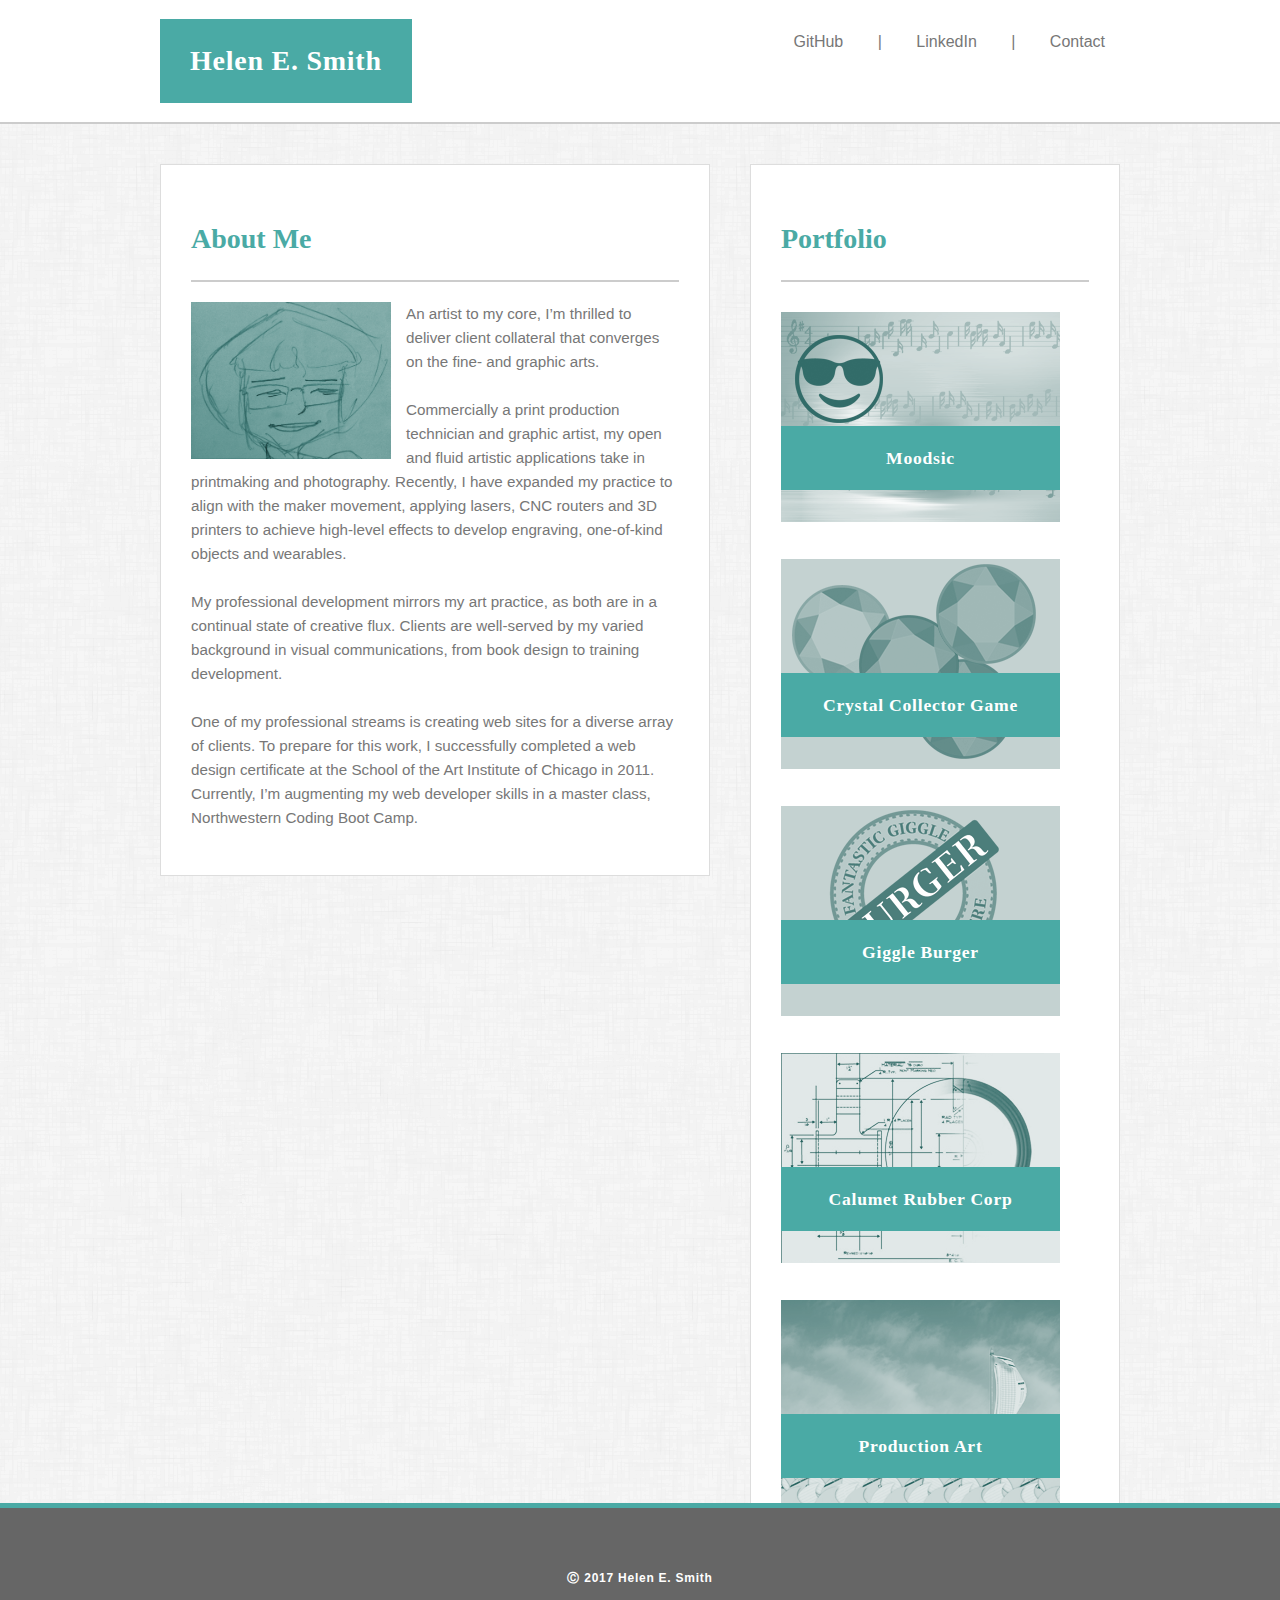
==== index.html @ b6c63d24 "syncing io to portfolio" ====
<!DOCTYPE html>
<html lang="eng">

<head>
    <meta charset="utf-8" />
    <meta name="viewport" content="width=device-width, initial-scale=1.0">
    <!-- SEO Optimization cause you can use an acronym with out some redundancy -->
    <meta name="Just off Lake Shore Drive, A Creative Upstart for Print Design, Experiential Modeling and one Day Full Stack Development, maybe.">
    <title>About Helen Smith, A Creative Upstart.</title>
    <!-- Favicon -->
    <link rel="shortcut icon" href="favicon.ico" type="image/x-icon">
    <!-- Myers Rest -->
    <link rel="stylesheet" type="text/css" href="assets/css/reset.css">
    <link rel="stylesheet" type="text/css" href="assets/css/style.css">

</head>

<body>
    <!-- start header-->
    <header>
        <!-- start logo-->
        <div class="mast_box">
            <h1 class="left">Helen E. Smith</h1>
            <!-- start naviagtion bar-->
            <nav>
                <ul>
                    <li><a href="https://github.com/intaglioplate312" target="_blank">GitHub</a></li>
                    <li>|</li>
                    <!--is there a cleaner way to do this?-->
                    <li><a href="https://www.linkedin.com/in/justofflakeshoredrive/">LinkedIn</a></li>
                    <li>|</li>
                    <li><a href="mailto:intaglioplate@yahoo.com?subject=Mail from Portfolio Site">Contact</a></li>
                </ul>
            </nav>
        </div>
        <!--close mast_box-->
    </header>

    <!--start content-->
    <main class="clear">
        <!--start left content-->
        <section class="left">
            <article>
                <h2 class="heading">About Me</h2>
                <img class="left gutter_right" src="assets/images/headshot.png" alt="caricature of Helen Smith">

                <!--Can you believe this drivel? But I got three CAAPs grants so I guess art speak rules!!-->
                <p class="rigth">
                    An artist to my core, I’m thrilled to deliver client collateral that converges on the fine- and graphic arts.
                    <br> <br>Commercially a print production technician and graphic artist, my open and fluid artistic applications take in printmaking and photography. Recently, I have expanded my practice to align with the maker movement, applying lasers,
                    CNC routers and 3D printers to achieve high-level effects to develop engraving, one-of-kind objects and wearables.
                    <br> <br>My professional development mirrors my art practice, as both are in a continual state of creative flux. Clients are well-served by my varied background in visual communications, from book design to training development.
                    <br> <br>One of my professional streams is creating web sites for a diverse array of clients. To prepare for this work, I successfully completed a web design certificate at the School of the Art Institute of Chicago in 2011. Currently,
                    I’m augmenting my web developer skills in a master class, Northwestern Coding Boot Camp.
                </p>

            </article>
        </section>
        <!--end left content-->

        <!--start sidebar so to speak-->
        <aside class="right">

            <h2 class="heading">Portfolio</h2>

            <div class="gallery_box">
                <a href="https://thompsonjonm.github.io/project-one/" target="_blank"> <img src="assets/images/moodsic.png" alt="a musical mood adjustment app "></a>
                <a href="https://github.com/intaglioplate312/Moodsic/blob/master/README.md" target="_blank">
                    <h4 class="gallery_label">Moodsic</h4>
                </a>
            </div>
            <!--closes galery box-->

            <div class="gallery_box">
                <a href="https://justofflakeshoredrive.com/crystal-collector/index.html" target="_blank"><img src="assets/images/crystal.png" alt="a jQuery guessing game"></a>
                <a href="https://github.com/intaglioplate312/stunning_crystals_game/blob/master/README.md" target="_blank">
                    <h4 class="gallery_label">Crystal Collector Game</h4>
                    <a href="https://github.com/intaglioplate312/stunning_crystals_game/blob/master/README.md" target="_blank"></a>
            </div>
            <!--closes galery box-->

            <div class="gallery_box">
                <a href="https://agile-journey-91704.herokuapp.com/" target="_blank"><img src="assets/images/giggle.png" alt="a node xpress and mysql menu prototype"></a>
                <a href="https://github.com/intaglioplate312/fantastic-octo-giggle-burger/blob/master/Readme.md" target="_blank">
                    <h4 class="gallery_label">Giggle Burger</h4>
                </a>
            </div>
            <!--closes galery box-->

            <div class="gallery_box">
                <a href="https://calumetrubber.com/" target="_blank"> <img src="assets/images/calumet.png" alt="print production"></a>
                <a href="https://calumetrubber.com/history.html" target="_blank">
                    <h4 class="gallery_label">Calumet Rubber Corp</h4>
                </a>
            </div>
            <!--closes galery box-->

            <div class="gallery_box">
                <a href="portfolio.pdf" target="_blank"><img src="assets/images/port.png" alt="chess series"></a>
                <a href="https://justofflakeshoredrive.com/" target="_blank">
                    <h4 class="gallery_label">Production Art</h4>
                </a>
            </div>
            <!--closes galery box-->
        </aside>
    </main>
    <!--end main contnet area-->

    <footer>
        <div class="mast_box">
            <h6>&#9400; 2017 Helen E. Smith</h6>
        </div>
        <!--close mast_box-->
    </footer>

</body>

</html>
---- assets/css/style.css ----
* {
    box-sizing: border-box;
}

html {
    position: relative;
    min-height: 100%;
}

body {
    margin: 0 0 100px;
    font-family: 'Arial', 'Helvetica Neue', Helvetica, sans-serif;
    color: #777777;
    line-height: 150%;
    box-sizing: border-box;
    background-image: url(../images/furley_bg.png);
    background-repeat: repeat;
}

header {
    width: 100%;
    margin-right: auto;
    margin-left: auto;
    margin-bottom: 40px;
    background-color: #fff;
    border-bottom: 2px solid #ccc;
    overflow: hidden;
}

nav {
    float: right;
    padding-top: 30px;
}

nav ul {
    float: right;
    margin: 0px;
}

nav ul li {
    display: inline;
    padding: 0px 15px;
    font-size: 1em;
    font-weight: normal;
    margin: 0px;
    text-decoration: none;
}

nav ul li a {
    text-decoration: none;
    color: #777777;
}

nav ul li a:hover {
    color: #000;
}

main {
    margin: auto;
    width: 960px;
    height: 100%;
    overflow: hidden;
    position: relative;
}

section {
    background-color: #fff;
    width: 550px;
}

section img {
    width: 200px;
}

.gallery_box img {
    width: 279px;
}

article {
    border: 1px solid #dddddd;
    padding: 30px;
    width: 100%;
    overflow: hidden;
}

aside {
    background-color: #fff;
    border: 1px solid #ddd;
    width: 370px;
    padding: 30px 30px;
}

aside img {
    width: 100%px;
}

label,
input[type=text],
input[type=email],
textarea {
    display: block;
    width: 100%;
    margin-top: 5px;
}

input[type=text],
input[type=email],
textarea {
    height: 35px;
    padding: 0 10px;
    font-size: 14px;
    border: 1px solid #ddd;
}

textarea {
    height: 200px;
}

input[type=submit] {
    padding: 10px 30px;
    font-size: 18px;
    color: #fff;
    cursor: pointer;
    background: #4aaaa5;
    border: 0 none;
    margin-top: 20px;
}

input[type=submit]:hover {
    color: #4aaaa5;
    background-color: #B5F6F3;
}

footer {
    clear: both;
    text-align: center;
    margin-top: 15px;
    margin-right: auto;
    margin-left: auto;
    background: #666666;
    border-top: 5px solid #4aaaa5;
    margin-top: 40px;
    width: 100%;
    color: #fff;
    position: absolute;
    left: 0;
    bottom: 0;
    width: 100%;
}


/* logo*/

h1 {
    font-family: 'Georgia', Times, Times New Roman, serif;
    font-size: 1.75em;
    font-weight: bolder;
    text-align: center;
    letter-spacing: .75px;
    color: #fff;
    background-color: #4aaaa5;
    padding: 30px;
}

h1:hover {
    color: #4aaaa5;
    background-color: #B5F6F3;
}


/*heading*/

h2 {
    font-size: 1.75em;
    font-weight: bolder;
    line-height: 150%;
}


/*side bar header*/

h3 {
    font-size: 1.25em;
    font-weight: bold;
    line-height: 75%;
}


/*gallery labels, contact labels*/

h4 {
    font-size: 1.1em;
}

h5 {
    font-size: 1em;
    font-style: italic;
}


/* footer*/

h6 {
    font-size: .75em;
    letter-spacing: .75px;
    padding: 30px 0px 30px 0px;
}

p {
    font-size: .95em;
}

a {
    text-decoration: none;
}

.heading {
    font-family: 'Georgia', Times, Times New Roman, serif;
    color: #4aaaa5;
    border-bottom: 2px solid #cccccc;
    padding-bottom: 20px;
    margin-bottom: 20px;
}

.mast_box {
    width: 960px;
    margin-right: auto;
    margin-left: auto;
    height: 100%;
    overflow: hidden;
    position: relative;
}

.right {
    float: right;
}

.left {
    float: left;
}

.clear {
    clear: both;
}

.gutter_right {
    margin-right: 15px;
}


/* section 650px-(2px=60px)=588/2=294
294-15=279*/

.gallery_box {
    width: 279px;
    margin-top: 30px;
    overflow: hidden;
    position: relative;
}

.gallery_label {
    font-family: 'Georgia', Times, Times New Roman, serif;
    text-align: center;
    letter-spacing: .75px;
    color: #fff;
    background-color: #4aaaa5;
    padding: 20px;
    position: absolute;
    bottom: 15px;
    width: 100%;
}

.gallery_label:hover {
    color: #4aaaa5;
    background-color: #B5F6F3;
}


/*medium desktop*/

@media screen and (max-width: 980px) {
    section img,
    .gallery_box {
        width: 100%;
        margin-bottom: 15px
    }
    aside img {
        height: 100%;
    }
    .mast_box {
        width: 85%;
        text-align: center;
    }
    main {
        width: 85%;
    }
    section {
        width: 60%;
        margin-bottom: 15px;
    }
    aside {
        width: 35%;
        margin-bottom: 15px;
    }
    h1,
    h2 {
        font-size: 1.6em;
    }
    h3 {
        font-size: 1.15em;
    }
    .heading {
        border-bottom: 2px solid #cccccc;
        padding-bottom: 5px;
        margin-bottom: 20px;
    }
    .gallery_label {
        padding: 20px;
        position: absolute;
        bottom: 30px;
        width: 100%;
    }
    .gallery_box img {
        width: 100%;
    }
}


/*tablet*/

@media screen and (max-width: 768px) {
    section img {
        width: 50%;
    }
    aside img {
        height: 100%;
    }
    header {
        margin-bottom: 15px;
    }
    h1,
    h2 {
        font-size: 1.8em;
    }
    header {
        width: 100%;
    }
    .mast_box {
        width: 95%;
    }
    main {
        width: 95%;
    }
    section {
        width: 100%;
        margin-bottom: 15px;
    }
    aside {
        width: 100%;
        margin-bottom: 15px;
    }
    /* section 650px-(2px=60px)=588/2=294
294-15=279*/
    .gallery_box {
        width: 100%;
        margin-top: 30px;
        position: relative;
        overflow: hidden;
    }
    .gallery_box img {
        width: 100%;
    }
    .gallery_label {
        padding: 20px;
        position: absolute;
        bottom: 30px;
        width: 100%;
    }
}


/*phone*/

@media screen and (max-width: 640px) {
    section img,
    .gallery_box {
        width: 100%;
    }
    aside img {
        height: 100%;
    }
    header {
        position: static;
        margin-bottom: 15px;
    }
    h1,
    h2 {
        font-size: 1.6em;
    }
    .mast_box {
        width: 100%;
        text-align: center;
    }
    .left,
    .right {
        float: none;
    }
    .heading {
        border-bottom: 2px solid #cccccc;
        padding-bottom: 5px;
        margin-bottom: 20px;
    }
    nav {
        float: none;
        text-align: center;
        padding: 6px;
    }
    nav ul {
        float: none;
    }
    nav ul li {
        float: none;
        text-align: center;
        padding: 10px;
        font-size: .90em;
    }
    main {
        width: 93%;
    }
    section,
    aside {
        width: 100%;
        margin: auto;
        margin-bottom: 15px;
    }
}


/*close media phone*/
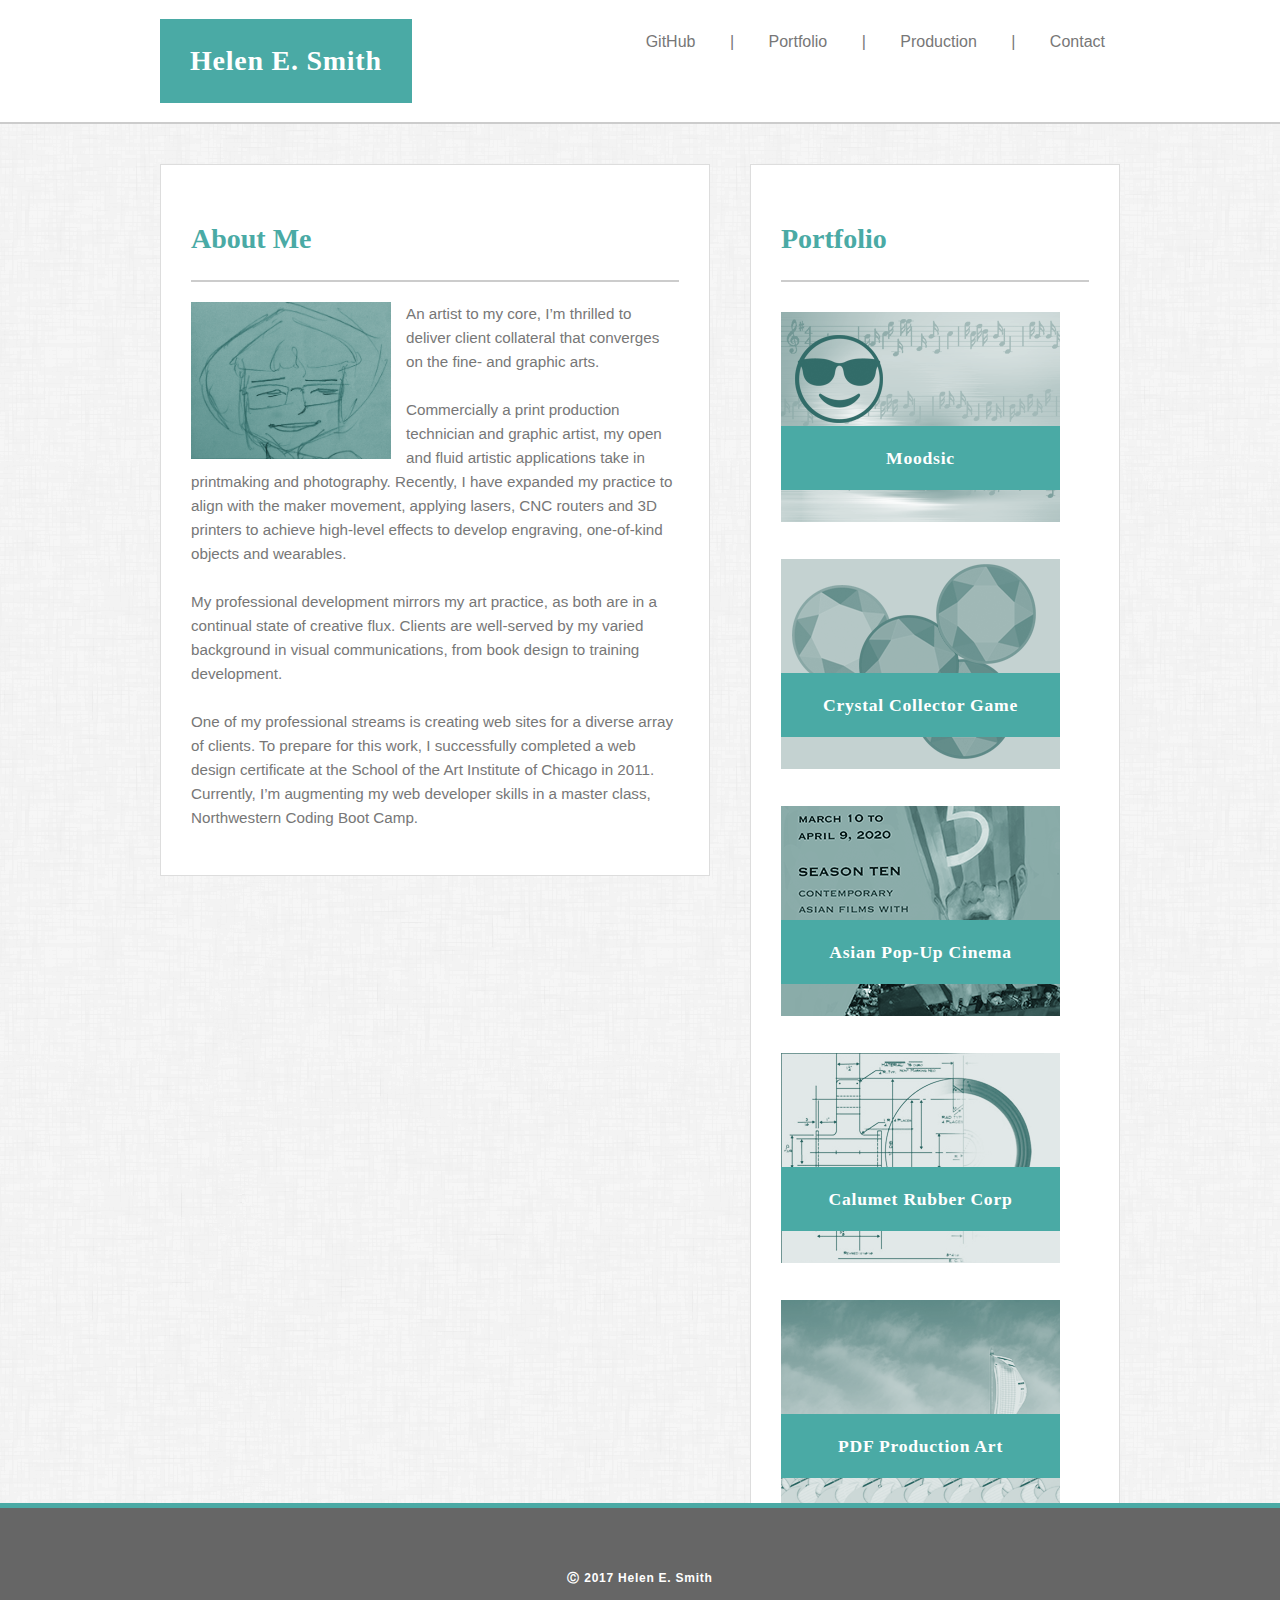
==== commit 0af2c2c3: "css and artwork changes" ====
--- a/index.html
+++ b/index.html
@@ -27,7 +27,9 @@
                     <li><a href="https://github.com/intaglioplate312" target="_blank">GitHub</a></li>
                     <li>|</li>
                     <!--is there a cleaner way to do this?-->
-                    <li><a href="https://www.linkedin.com/in/justofflakeshoredrive/">LinkedIn</a></li>
+                    <li><a href="https://justofflakeshoredrive.com/portfolio/portfolio.html">Portfolio</a></li>
+                    <li>|</li>
+                    <li><a href="production.html">Production</a></li>
                     <li>|</li>
                     <li><a href="mailto:intaglioplate@yahoo.com?subject=Mail from Portfolio Site">Contact</a></li>
                 </ul>
@@ -65,7 +67,7 @@
 
             <div class="gallery_box">
                 <a href="https://thompsonjonm.github.io/project-one/" target="_blank"> <img src="assets/images/moodsic.png" alt="a musical mood adjustment app "></a>
-                <a href="https://github.com/intaglioplate312/Moodsic/blob/master/README.md" target="_blank">
+                <a href="https://thompsonjonm.github.io/project-one/" target="_blank">
                     <h4 class="gallery_label">Moodsic</h4>
                 </a>
             </div>
@@ -73,16 +75,16 @@
 
             <div class="gallery_box">
                 <a href="https://justofflakeshoredrive.com/crystal-collector/index.html" target="_blank"><img src="assets/images/crystal.png" alt="a jQuery guessing game"></a>
-                <a href="https://github.com/intaglioplate312/stunning_crystals_game/blob/master/README.md" target="_blank">
+                <a href="https://justofflakeshoredrive.com/crystal-collector/index.html" target="_blank">
                     <h4 class="gallery_label">Crystal Collector Game</h4>
                     <a href="https://github.com/intaglioplate312/stunning_crystals_game/blob/master/README.md" target="_blank"></a>
             </div>
             <!--closes galery box-->
 
             <div class="gallery_box">
-                <a href="https://agile-journey-91704.herokuapp.com/" target="_blank"><img src="assets/images/giggle.png" alt="a node xpress and mysql menu prototype"></a>
-                <a href="https://github.com/intaglioplate312/fantastic-octo-giggle-burger/blob/master/Readme.md" target="_blank">
-                    <h4 class="gallery_label">Giggle Burger</h4>
+                <a href="https://www.asianpopupcinema.org/season-11-epassport" target="_blank"><img src="assets/images/apuc.png" alt="program for season 6 asian pop up cinema passport"></a>
+                <a href="https://www.asianpopupcinema.org/season-11-epassport" target="_blank">
+                    <h4 class="gallery_label">Asian Pop-Up Cinema</h4>
                 </a>
             </div>
             <!--closes galery box-->
@@ -98,7 +100,7 @@
             <div class="gallery_box">
                 <a href="portfolio.pdf" target="_blank"><img src="assets/images/port.png" alt="chess series"></a>
                 <a href="https://justofflakeshoredrive.com/" target="_blank">
-                    <h4 class="gallery_label">Production Art</h4>
+                    <h4 class="gallery_label">PDF Production Art</h4>
                 </a>
             </div>
             <!--closes galery box-->
@@ -115,4 +117,4 @@
 
 </body>
 
-</html>+</html>
--- a/assets/css/style.css
+++ b/assets/css/style.css
@@ -68,13 +68,12 @@
     width: 550px;
 }
 
+
+
 section img {
     width: 200px;
 }
 
-.gallery_box img {
-    width: 279px;
-}
 
 article {
     border: 1px solid #dddddd;
@@ -258,6 +257,13 @@
     position: relative;
 }
 
+.gallery_boxp {
+    width: 490px;
+    margin-top: 30px;
+    overflow: hidden;
+    position: relative;
+}
+
 .gallery_label {
     font-family: 'Georgia', Times, Times New Roman, serif;
     text-align: center;
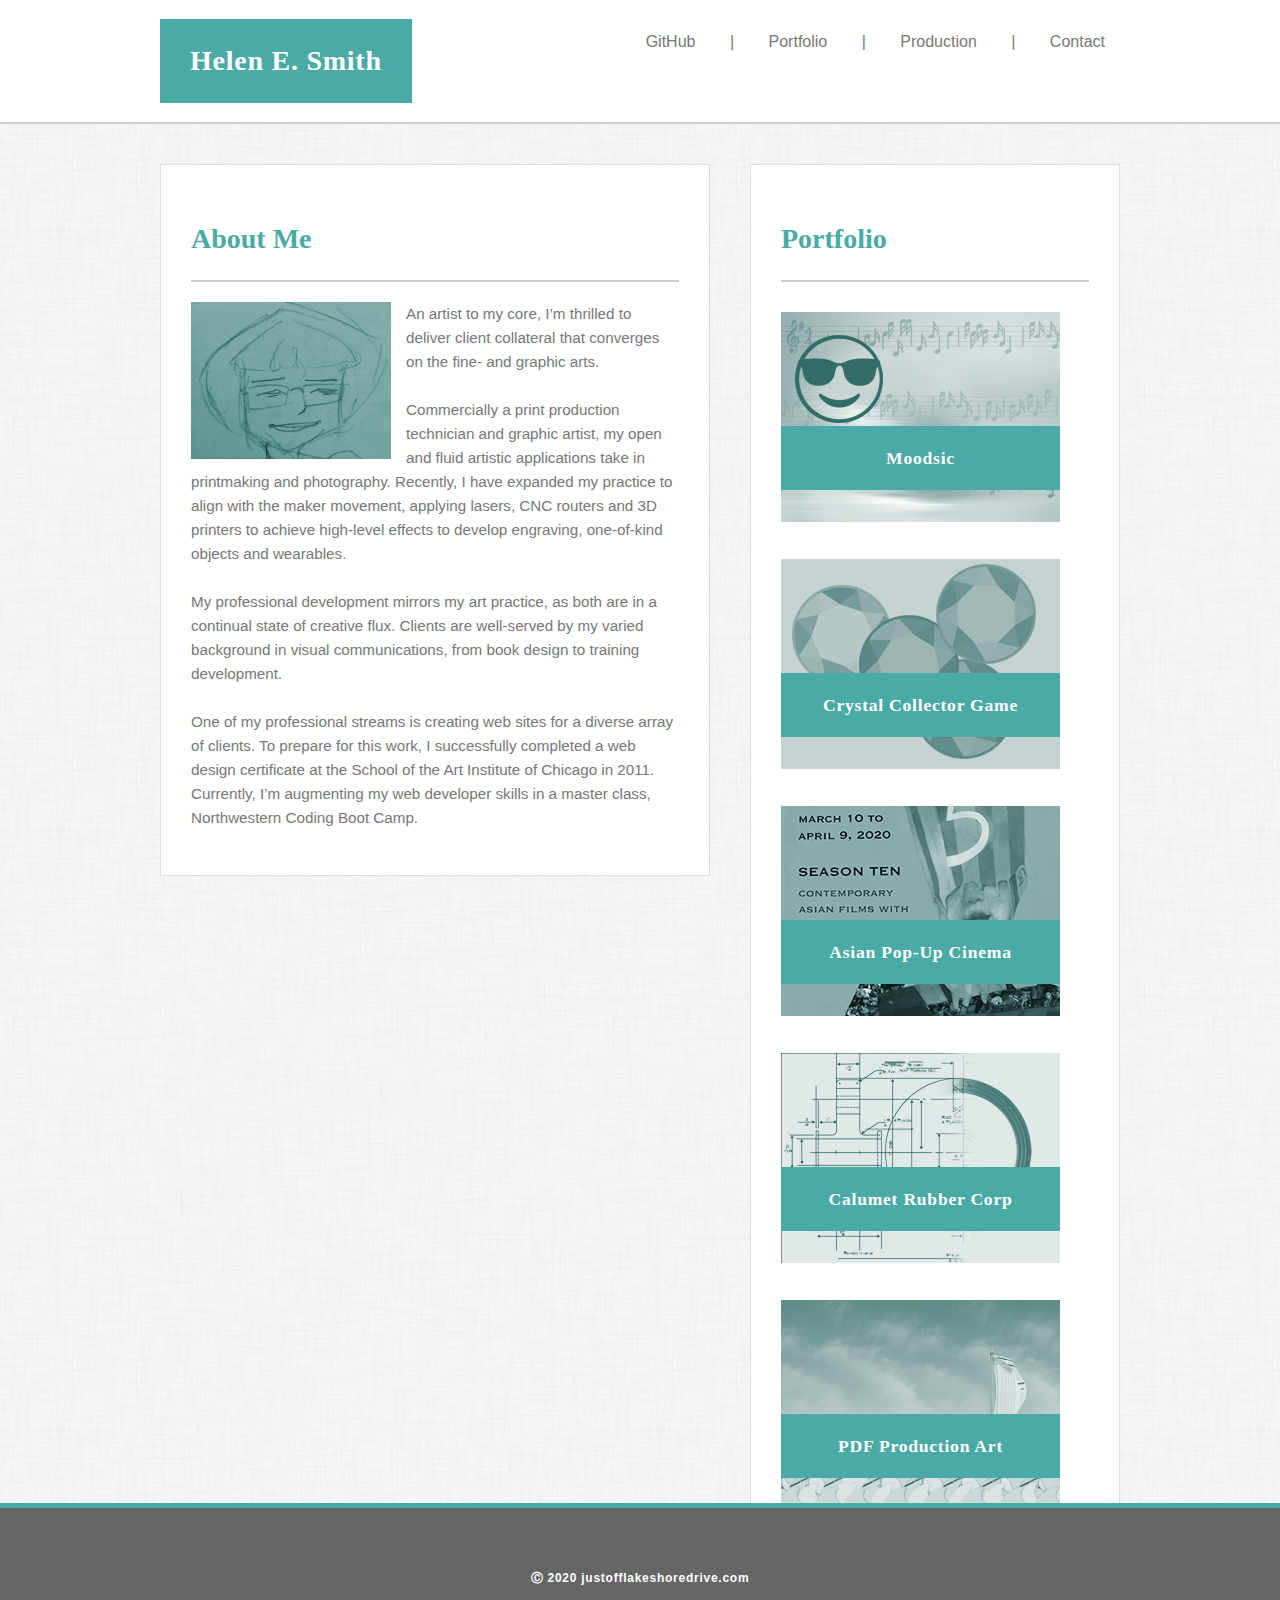
==== commit 0cfb1a71: "just off lsd" ====
--- a/index.html
+++ b/index.html
@@ -110,7 +110,7 @@
 
     <footer>
         <div class="mast_box">
-            <h6>&#9400; 2017 Helen E. Smith</h6>
+            <h6>&#9400; 2020 justofflakeshoredrive.com</h6>
         </div>
         <!--close mast_box-->
     </footer>
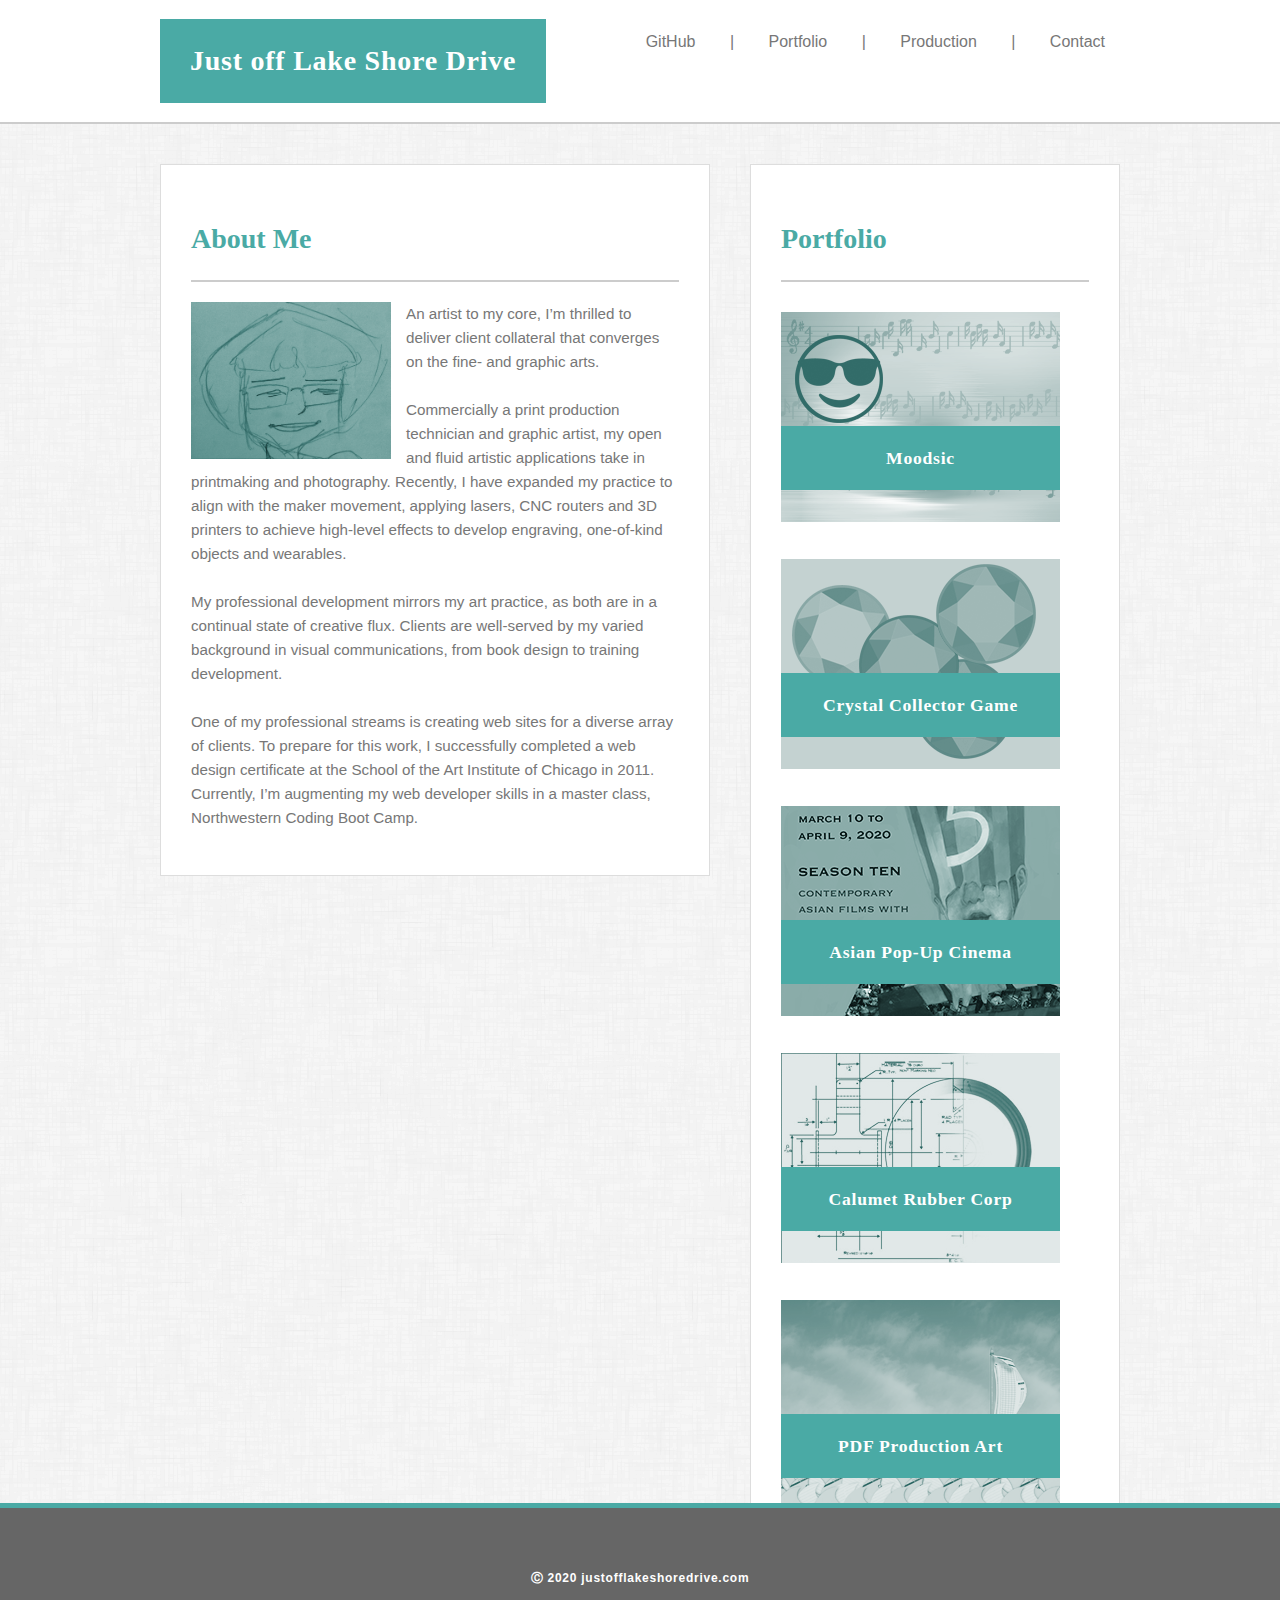
==== commit a655e3eb: "minor edits" ====
--- a/index.html
+++ b/index.html
@@ -20,7 +20,7 @@
     <header>
         <!-- start logo-->
         <div class="mast_box">
-            <h1 class="left">Helen E. Smith</h1>
+            <h1 class="left">Just off Lake Shore Drive</h1>
             <!-- start naviagtion bar-->
             <nav>
                 <ul>
@@ -31,7 +31,7 @@
                     <li>|</li>
                     <li><a href="production.html">Production</a></li>
                     <li>|</li>
-                    <li><a href="mailto:intaglioplate@yahoo.com?subject=Mail from Portfolio Site">Contact</a></li>
+                    <li><a href="mailto:justofflakeshoredrive@gmail.com?subject=Mail from git io Site">Contact</a></li>
                 </ul>
             </nav>
         </div>
--- a/assets/css/style.css
+++ b/assets/css/style.css
@@ -212,7 +212,11 @@
 a {
     text-decoration: none;
 }
-
+a h4 {
+    font-family: 'Georgia', Times, Times New Roman, serif;
+    color: #4aaaa5;
+    text-decoration: none;
+}
 .heading {
     font-family: 'Georgia', Times, Times New Roman, serif;
     color: #4aaaa5;
